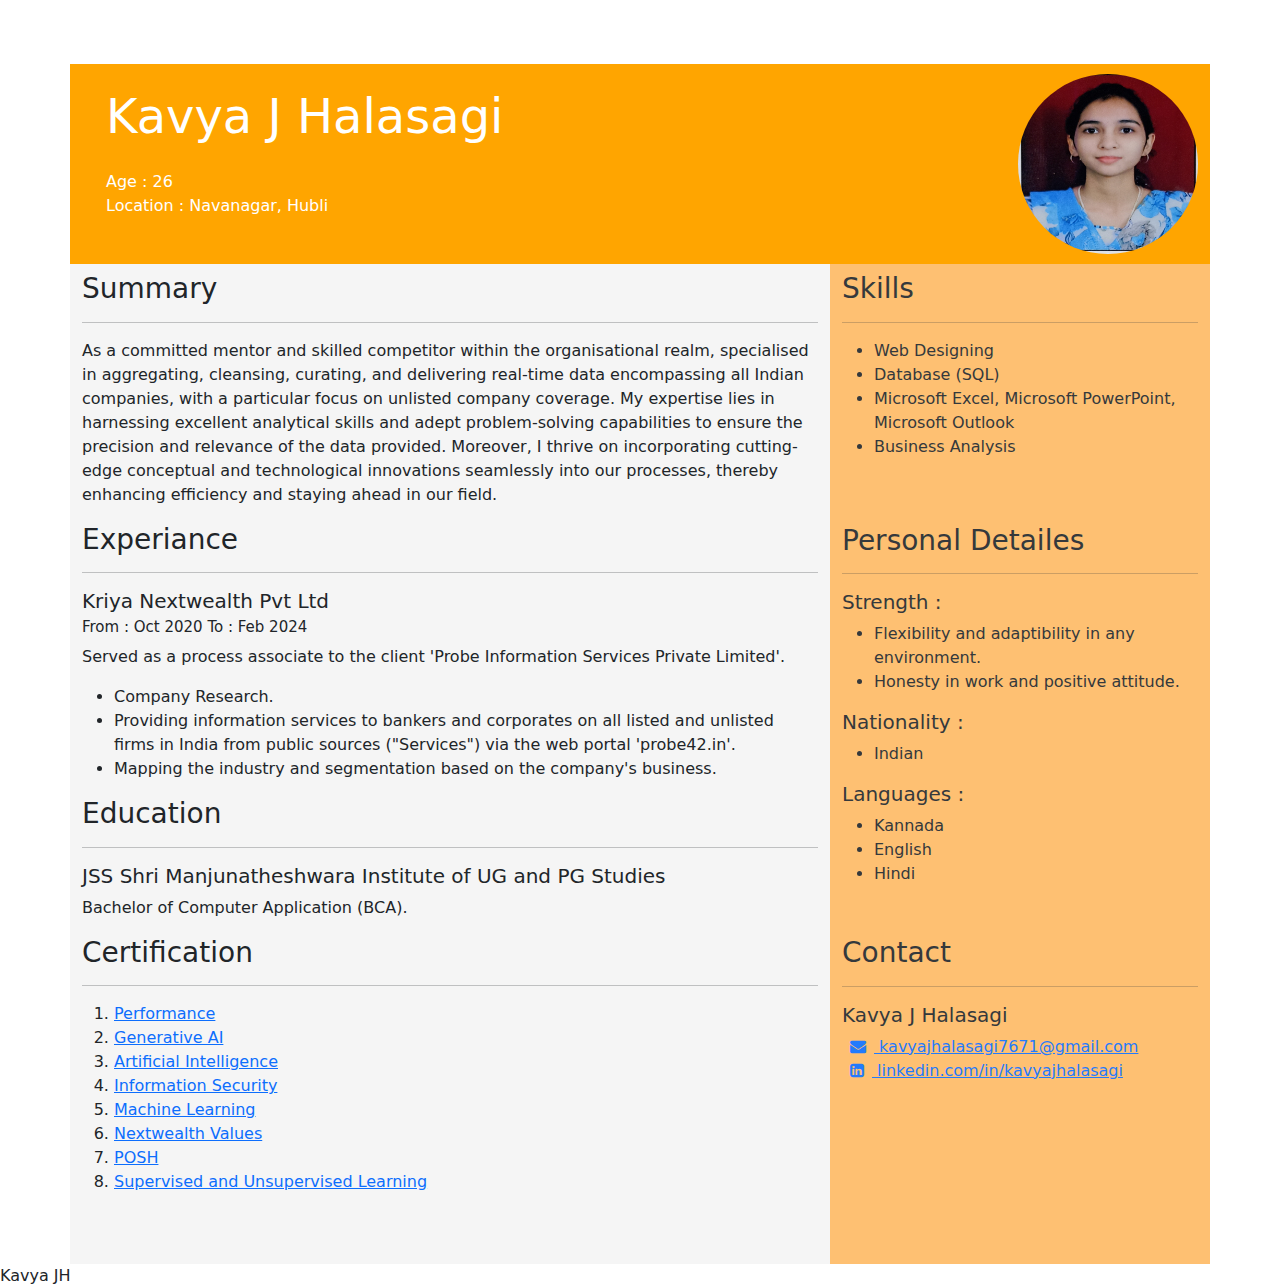
==== index.html @ 73ca9b75 "resume is done" ====
<!DOCTYPE html>
<html lang="en">
<head>
    <meta charset="UTF-8">
    <meta name="viewport" content="width=device-width, initial-scale=1.0">
    <title>My Resume</title>
    <link href="https://cdn.jsdelivr.net/npm/bootstrap@5.3.3/dist/css/bootstrap.min.css" rel="stylesheet" integrity="sha384-QWTKZyjpPEjISv5WaRU9OFeRpok6YctnYmDr5pNlyT2bRjXh0JMhjY6hW+ALEwIH" crossorigin="anonymous">
    <link rel="stylesheet" href="https://cdnjs.cloudflare.com/ajax/libs/font-awesome/4.7.0/css/font-awesome.min.css">
    <link rel="stylesheet" href="style.css">
</head>
<body>
    <div class="container justify-content-center">
       
            
       <div class="row">
        <div class="banner">
           <div class="d-flex justify-content-md-start flex-column pt-4 px-4 col-xs-12 col-md-8 col-sm-4 ">
               <h3 class="my_name mb-4">Kavya J Halasagi</h3>
                    <p>
                           Age : 26 <br />
                            Location : Navanagar, Hubli
                    </p> 
                    
            </div>  
            <div class="d-flex justify-content-end align-items-center col-lg-4 col-md-4 col-sm-8">   
                <img class="imag" src="./images/propic.jpg" alt="profile-photo">
            </div>
        </div>
    </div>
    <div class="resume-body">
        <div class="row align-items-start">
            <div class="col-lg-8 pt-2">
                <h3>Summary</h3>
                <hr/>
                <p>As a committed mentor and skilled competitor within the organisational realm, specialised in 
                aggregating, cleansing, curating, and delivering real-time data encompassing all Indian companies, 
                with a particular focus on unlisted company coverage. My expertise lies in harnessing excellent analytical 
                skills and adept problem-solving capabilities to ensure the precision and relevance of the data provided.
                Moreover, I thrive on incorporating cutting-edge conceptual and technological innovations seamlessly into our processes, 
                thereby enhancing efficiency and staying ahead in our field.</p>
                <h3>Experiance</h3>
                <hr/>
                <h5>Kriya Nextwealth Pvt Ltd    <br/><span style="font-size: 15px;">  From : Oct 2020 To : Feb 2024</span></h5>
                <p>Served as a process associate to the client 'Probe Information Services Private Limited'.</p>
                <ul>
                    <li>Company Research.</li>
                    <li>
                        Providing information services to bankers and corporates on all listed and unlisted firms in India from public sources ("Services") via the web portal 'probe42.in'.
                    </li>
                    <li>Mapping the industry and segmentation based on the company's business.</li>
                </ul>
                <h3>Education</h3>
                <hr/>
                <h5>JSS Shri Manjunatheshwara Institute of
                    UG and PG Studies</h5>
                <p>Bachelor of Computer Application (BCA).
                <h3>Certification</h3>
                <hr/>
                <ol>
                    <li><a href="./images/performance.png">Performance</a></li>
                    <li><a href="./images/GenAI.png">Generative AI</a></li>
                    <li><a href="./images/AI1.png">Artificial Intelligence</a></li>
                    <li><a href="./images/infosec.png">Information Security</a></li>
                    <li><a href="./images/machine_learning.png">Machine Learning</a></li>
                    <li><a href="./images/nextwealth_values.png">Nextwealth Values</a></li>
                    <li><a href="./images/posh.png">POSH</a></li>
                    <li><a href="./images/unsupervised_learning.png">Supervised and Unsupervised Learning</a></li>
                </ol>               </div>
              <div class="sidebar col-lg-4 pt-2">
                <h3>Skills</h3>
                <hr>
                <ul>
                    <li>Web Designing</li>
                    <li>Database (SQL)</li>
                    <li>Microsoft Excel, Microsoft PowerPoint, Microsoft Outlook</li>
                    <li>Business Analysis</li>
                </ul>
                <h3 style="margin-top: 65px;">Personal Detailes</h3>
                <hr/>
                <h5>Strength :</h5>
                <ul>
                   <li>Flexibility and adaptibility in any environment.</li>
                    <li>Honesty in work and positive attitude.</li>
               </ul>
               <h5>Nationality :</h5>
               <ul><li>Indian</li></ul>
               <h5>Languages :</h5>
               <ul>
                <li>Kannada</li>
                <li>English</li>
                <li>Hindi</li>
            </ul>
            <h3 style="margin-top: 50px;">Contact </h3>
            <hr/>
             <h5>Kavya J Halasagi</h5>
             <a href="https://mail.google.com/"><i class="fa fa-envelope px-2"></i>
                kavyajhalasagi7671@gmail.com</a><br>
              <a href="https://www.linkedin.com/in/kavyajhalasagi/"><i class="fa fa-linkedin-square px-2"></i>
                linkedin.com/in/kavyajhalasagi</a>
              </div>
        </div>
    </div>
 </div>
</body>
<footer>Kavya JH</footer>
</html>


<!-- <h3>Objective :</h3>
    <p>To be a part of dynamic work and to contribute efforts and knowledge to the Organization making the best use of the opportunities provided.</p>
    <h3>Education :</h3>
    <p>Graduate in Bachelor of Computer Application (BCA) in the institute of JSS SMI UG & PG Studies, Karanataka University Dharwad.</p>
    <h3>Work Experiance :</h3>
    <ol>
        <li><h4>MS Electricals :</h4>(Electrical vendors for Telecommunication compnies)</li>
        <h4>Role and Responsibilities :</h4>
        <p>Worked as a back office assistant from July 2019 to Aug 2020.</p>
            <ul>
                <li>Excel Works</li>
                <li>Billing</li>
                <li>Data Maintenance</li>
            </ul>
        <li><h4>Kriya Nextwealth Pvt Ltd :</h4></li>
        <h4>Role and Responsibilities :</h4>
        <p>Worked as a Process Associtae from Oct 2020 to Feb 2024.</p>
           <ul>
            <li>Sumerizing the primary business and related infromation of the listed and unlisted compnies from different origigns such credit ratings, official websites, annual reports and third party websites.</li>
            <li>Preparing a draft and uploading into a 'Jedi Platform'.</li>
            <li></li>
            <h5>Required Tools :</h5>
            <ul>
                <li>Jedi</li>
                <li>Probe 42</li>
                <li>MS Office</li>
            </ul>
           </ul>
    </ol>
    <h3>Other Information</h3>
    <ul>
           <li><a href="./public/skills.html">Technical Skills</a></li>
           <li><a href="./public/certificates.html">Certificates</a></li>
           <li><a href="./public/hobbies.html">Hobbies</a></li>
           <li><a href="./public/contact.html">Contact</a></li>
    </ul>
    <h3>Strength :</h3>
    <p>Flexibility and adaptibility in any environment.</p>
    <p>Honesty in work and positive attitude.</p>
    <h3>Declaration</h3>
    <p>I here by declare that the above given perticulars are true to the best of my knowledge and belief.</p> 




     <h3>Summary</h3>
                <hr/>
                <p>As a committed mentor and skilled competitor within the organisational realm, specialised in 
                aggregating, cleansing, curating, and delivering real-time data encompassing all Indian companies, 
                with a particular focus on unlisted company coverage. My expertise lies in harnessing excellent analytical 
                skills and adept problem-solving capabilities to ensure the precision and relevance of the data provided.
                Moreover, I thrive on incorporating cutting-edge conceptual and technological innovations seamlessly into our processes, 
                thereby enhancing efficiency and staying ahead in our field.</p>
                <h3>Experiance</h3>
                <hr/>
                <h5>Kriya Nextwealth Pvt Ltd    <br/><span style="font-size: 15px;">  From : Oct 2020 To : Feb 2024</span></h5>
                <p>Served as a process associate to the client 'Probe Information Services Private Limited'.</p>
                <ul>
                    <li>Company Research.</li>
                    <li>
                        Providing information services to bankers and corporates on all listed and unlisted firms in India from public sources ("Services") via the web portal 'probe42.in'.
                    </li>
                    <li>Mapping the industry and segmentation based on the company's business.</li>
                </ul>
                <h3>Education</h3>
                <hr/>
                <h5>JSS Shri Manjunatheshwara Institute of
                    UG and PG Studies</h5>
                <p>Bachelor of Computer Application (BCA).
                <h3>Certification</h3>
                <hr/>
                <ol>
                    <li><a href="./performance.html">Performance</a></li>
                    <li><a href="./generativeai.html">Generative AI</a></li>
                    <li><a href="./ai.html">Artificial Intelligence</a></li>
                    <li><a href="./infosec.html">Information Security</a></li>
                    <li><a href="./ml.html">Machine Learning</a></li>
                    <li><a href="./nwvalues.html">Nextwealth Values</a></li>
                    <li><a href="./posh.html">POSH</a></li>
                    <li><a href="./supervised.html">Supervised and Unsupervised Learning</a></li>
                </ol> 
  




-->
---- style.css ----
.container {
    width: 1200px;
    height: 1200px;
    margin-top: 5%;
    background-color: whitesmoke;
}
.banner
{
   background-color: orange;
    color: white;
   height: 200px;
   width: 100%;
   display: flex;
  
}
.my_name
{
   font-size: 3rem;
}

.imag {
    height: 180px;
    width: 180px;
    border-radius: 100%;
    float: right;
  
}
.resume-body{
    width: 100%;
    height: 900px;
}
.sidebar{
    background-color:#FFBB64;
    opacity: 90%;
    height: 1000px;
}
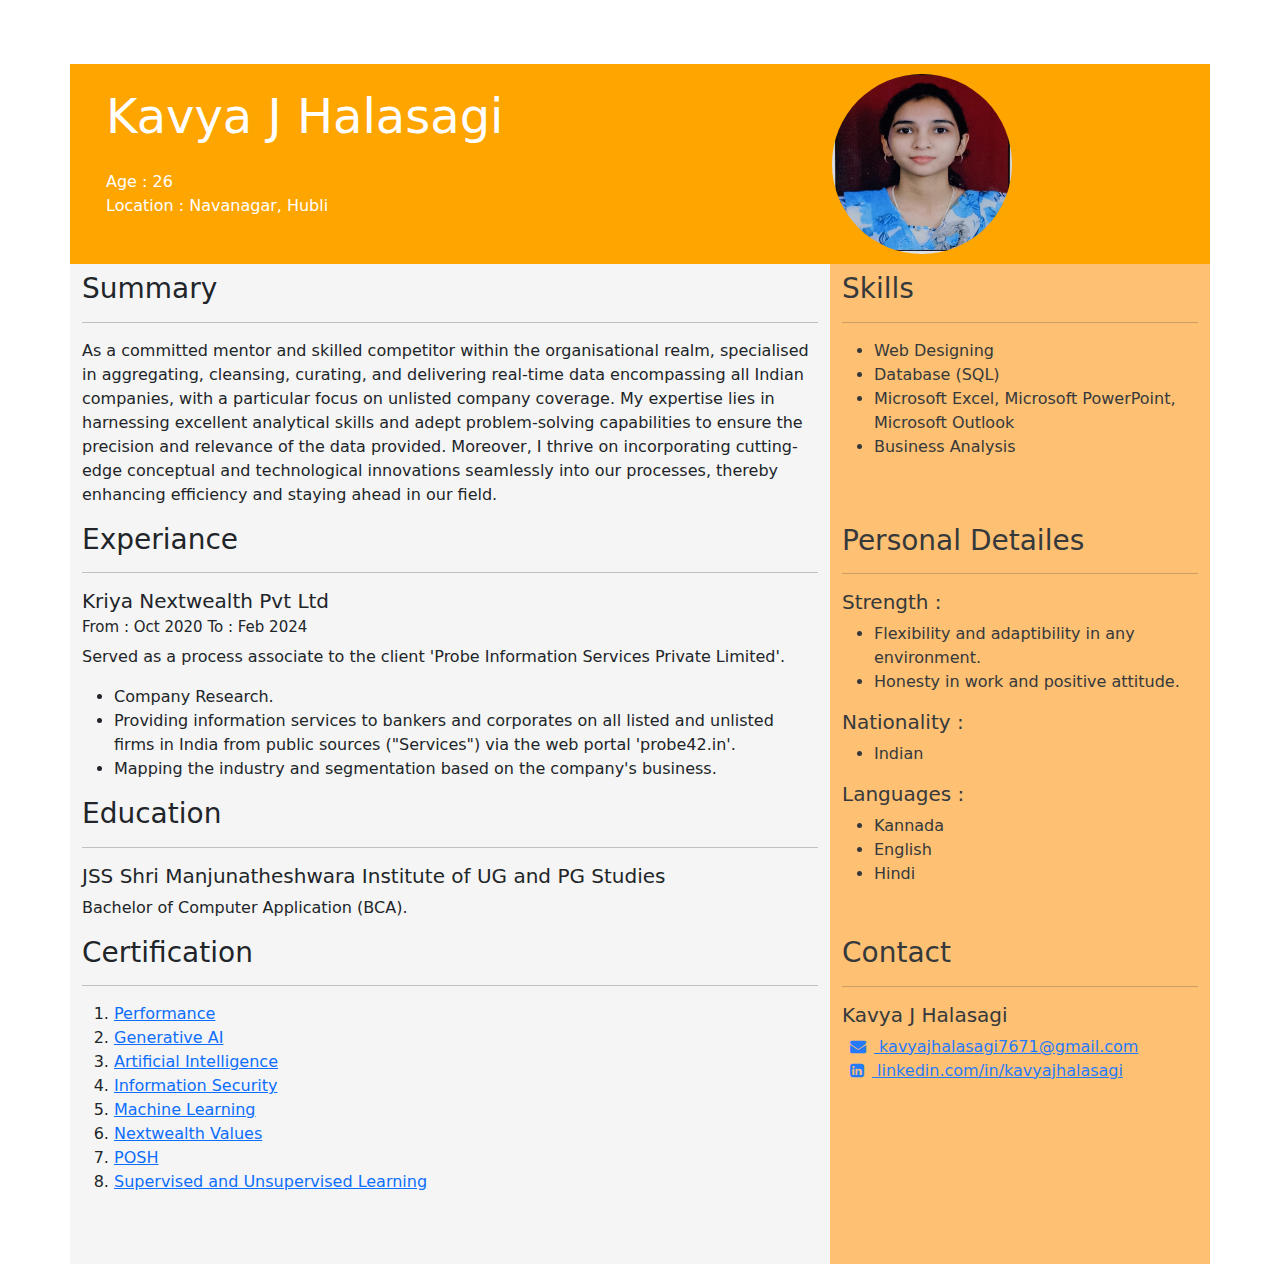
==== commit 5316ea5a: "modified index file" ====
--- a/index.html
+++ b/index.html
@@ -14,7 +14,7 @@
             
        <div class="row">
         <div class="banner">
-           <div class="d-flex justify-content-md-start flex-column pt-4 px-4 col-xs-12 col-md-8 col-sm-4 ">
+           <div class="d-flex justify-content-md-start flex-column pt-4 px-4 col-xs-12 col-md-6 col-sm-4 ">
                <h3 class="my_name mb-4">Kavya J Halasagi</h3>
                     <p>
                            Age : 26 <br />
@@ -22,7 +22,7 @@
                     </p> 
                     
             </div>  
-            <div class="d-flex justify-content-end align-items-center col-lg-4 col-md-4 col-sm-8">   
+            <div class="d-flex justify-content-end align-items-center col-lg-4 col-md-6 col-sm-8">   
                 <img class="imag" src="./images/propic.jpg" alt="profile-photo">
             </div>
         </div>
@@ -102,7 +102,6 @@
     </div>
  </div>
 </body>
-<footer>Kavya JH</footer>
 </html>
 
 
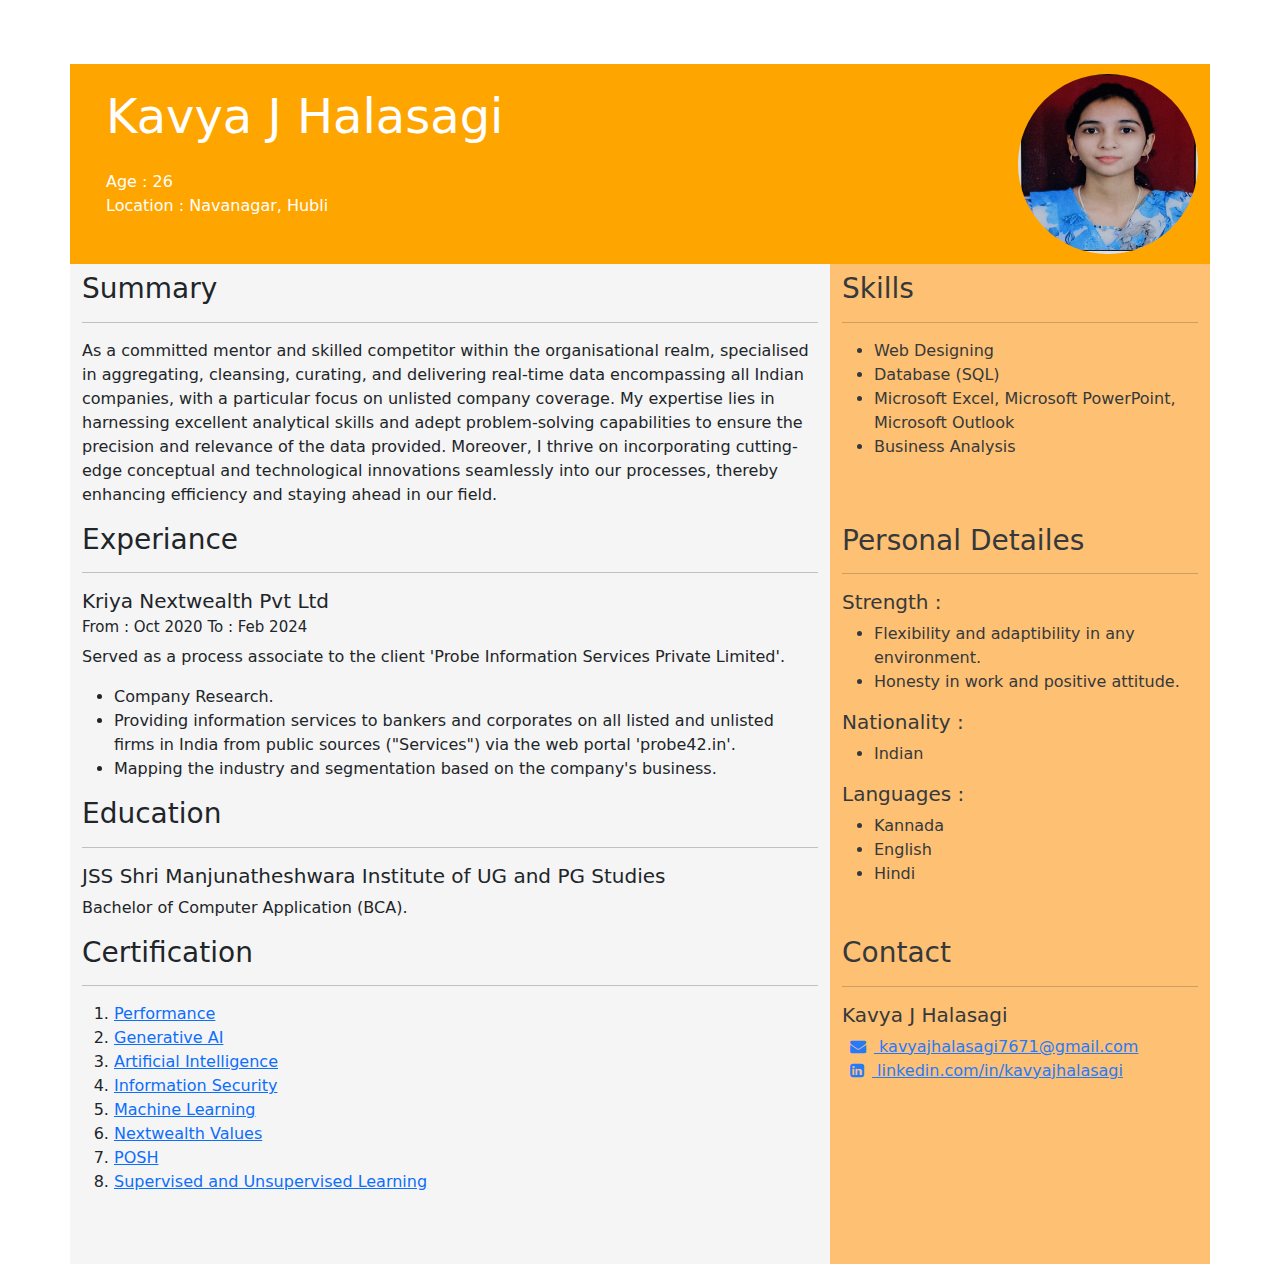
==== commit 160abd4b: "modified again" ====
--- a/index.html
+++ b/index.html
@@ -14,7 +14,7 @@
             
        <div class="row">
         <div class="banner">
-           <div class="d-flex justify-content-md-start flex-column pt-4 px-4 col-xs-12 col-md-6 col-sm-4 ">
+           <div class="d-flex justify-content-md-start flex-column pt-4 px-4 col-md-6 col-sm-12 ">
                <h3 class="my_name mb-4">Kavya J Halasagi</h3>
                     <p>
                            Age : 26 <br />
@@ -22,14 +22,14 @@
                     </p> 
                     
             </div>  
-            <div class="d-flex justify-content-end align-items-center col-lg-4 col-md-6 col-sm-8">   
+            <div class="d-flex justify-content-end align-items-center col-md-6 col-sm-12">   
                 <img class="imag" src="./images/propic.jpg" alt="profile-photo">
             </div>
         </div>
     </div>
     <div class="resume-body">
         <div class="row align-items-start">
-            <div class="col-lg-8 pt-2">
+            <div class="col-lg-8 col-sm-12 pt-2">
                 <h3>Summary</h3>
                 <hr/>
                 <p>As a committed mentor and skilled competitor within the organisational realm, specialised in 
@@ -66,7 +66,7 @@
                     <li><a href="./images/posh.png">POSH</a></li>
                     <li><a href="./images/unsupervised_learning.png">Supervised and Unsupervised Learning</a></li>
                 </ol>               </div>
-              <div class="sidebar col-lg-4 pt-2">
+              <div class="sidebar col-lg-4 col-sm-12 pt-2">
                 <h3>Skills</h3>
                 <hr>
                 <ul>
@@ -105,90 +105,3 @@
 </html>
 
 
-<!-- <h3>Objective :</h3>
-    <p>To be a part of dynamic work and to contribute efforts and knowledge to the Organization making the best use of the opportunities provided.</p>
-    <h3>Education :</h3>
-    <p>Graduate in Bachelor of Computer Application (BCA) in the institute of JSS SMI UG & PG Studies, Karanataka University Dharwad.</p>
-    <h3>Work Experiance :</h3>
-    <ol>
-        <li><h4>MS Electricals :</h4>(Electrical vendors for Telecommunication compnies)</li>
-        <h4>Role and Responsibilities :</h4>
-        <p>Worked as a back office assistant from July 2019 to Aug 2020.</p>
-            <ul>
-                <li>Excel Works</li>
-                <li>Billing</li>
-                <li>Data Maintenance</li>
-            </ul>
-        <li><h4>Kriya Nextwealth Pvt Ltd :</h4></li>
-        <h4>Role and Responsibilities :</h4>
-        <p>Worked as a Process Associtae from Oct 2020 to Feb 2024.</p>
-           <ul>
-            <li>Sumerizing the primary business and related infromation of the listed and unlisted compnies from different origigns such credit ratings, official websites, annual reports and third party websites.</li>
-            <li>Preparing a draft and uploading into a 'Jedi Platform'.</li>
-            <li></li>
-            <h5>Required Tools :</h5>
-            <ul>
-                <li>Jedi</li>
-                <li>Probe 42</li>
-                <li>MS Office</li>
-            </ul>
-           </ul>
-    </ol>
-    <h3>Other Information</h3>
-    <ul>
-           <li><a href="./public/skills.html">Technical Skills</a></li>
-           <li><a href="./public/certificates.html">Certificates</a></li>
-           <li><a href="./public/hobbies.html">Hobbies</a></li>
-           <li><a href="./public/contact.html">Contact</a></li>
-    </ul>
-    <h3>Strength :</h3>
-    <p>Flexibility and adaptibility in any environment.</p>
-    <p>Honesty in work and positive attitude.</p>
-    <h3>Declaration</h3>
-    <p>I here by declare that the above given perticulars are true to the best of my knowledge and belief.</p> 
-
-
-
-
-     <h3>Summary</h3>
-                <hr/>
-                <p>As a committed mentor and skilled competitor within the organisational realm, specialised in 
-                aggregating, cleansing, curating, and delivering real-time data encompassing all Indian companies, 
-                with a particular focus on unlisted company coverage. My expertise lies in harnessing excellent analytical 
-                skills and adept problem-solving capabilities to ensure the precision and relevance of the data provided.
-                Moreover, I thrive on incorporating cutting-edge conceptual and technological innovations seamlessly into our processes, 
-                thereby enhancing efficiency and staying ahead in our field.</p>
-                <h3>Experiance</h3>
-                <hr/>
-                <h5>Kriya Nextwealth Pvt Ltd    <br/><span style="font-size: 15px;">  From : Oct 2020 To : Feb 2024</span></h5>
-                <p>Served as a process associate to the client 'Probe Information Services Private Limited'.</p>
-                <ul>
-                    <li>Company Research.</li>
-                    <li>
-                        Providing information services to bankers and corporates on all listed and unlisted firms in India from public sources ("Services") via the web portal 'probe42.in'.
-                    </li>
-                    <li>Mapping the industry and segmentation based on the company's business.</li>
-                </ul>
-                <h3>Education</h3>
-                <hr/>
-                <h5>JSS Shri Manjunatheshwara Institute of
-                    UG and PG Studies</h5>
-                <p>Bachelor of Computer Application (BCA).
-                <h3>Certification</h3>
-                <hr/>
-                <ol>
-                    <li><a href="./performance.html">Performance</a></li>
-                    <li><a href="./generativeai.html">Generative AI</a></li>
-                    <li><a href="./ai.html">Artificial Intelligence</a></li>
-                    <li><a href="./infosec.html">Information Security</a></li>
-                    <li><a href="./ml.html">Machine Learning</a></li>
-                    <li><a href="./nwvalues.html">Nextwealth Values</a></li>
-                    <li><a href="./posh.html">POSH</a></li>
-                    <li><a href="./supervised.html">Supervised and Unsupervised Learning</a></li>
-                </ol> 
-  
-
-
-
-
--->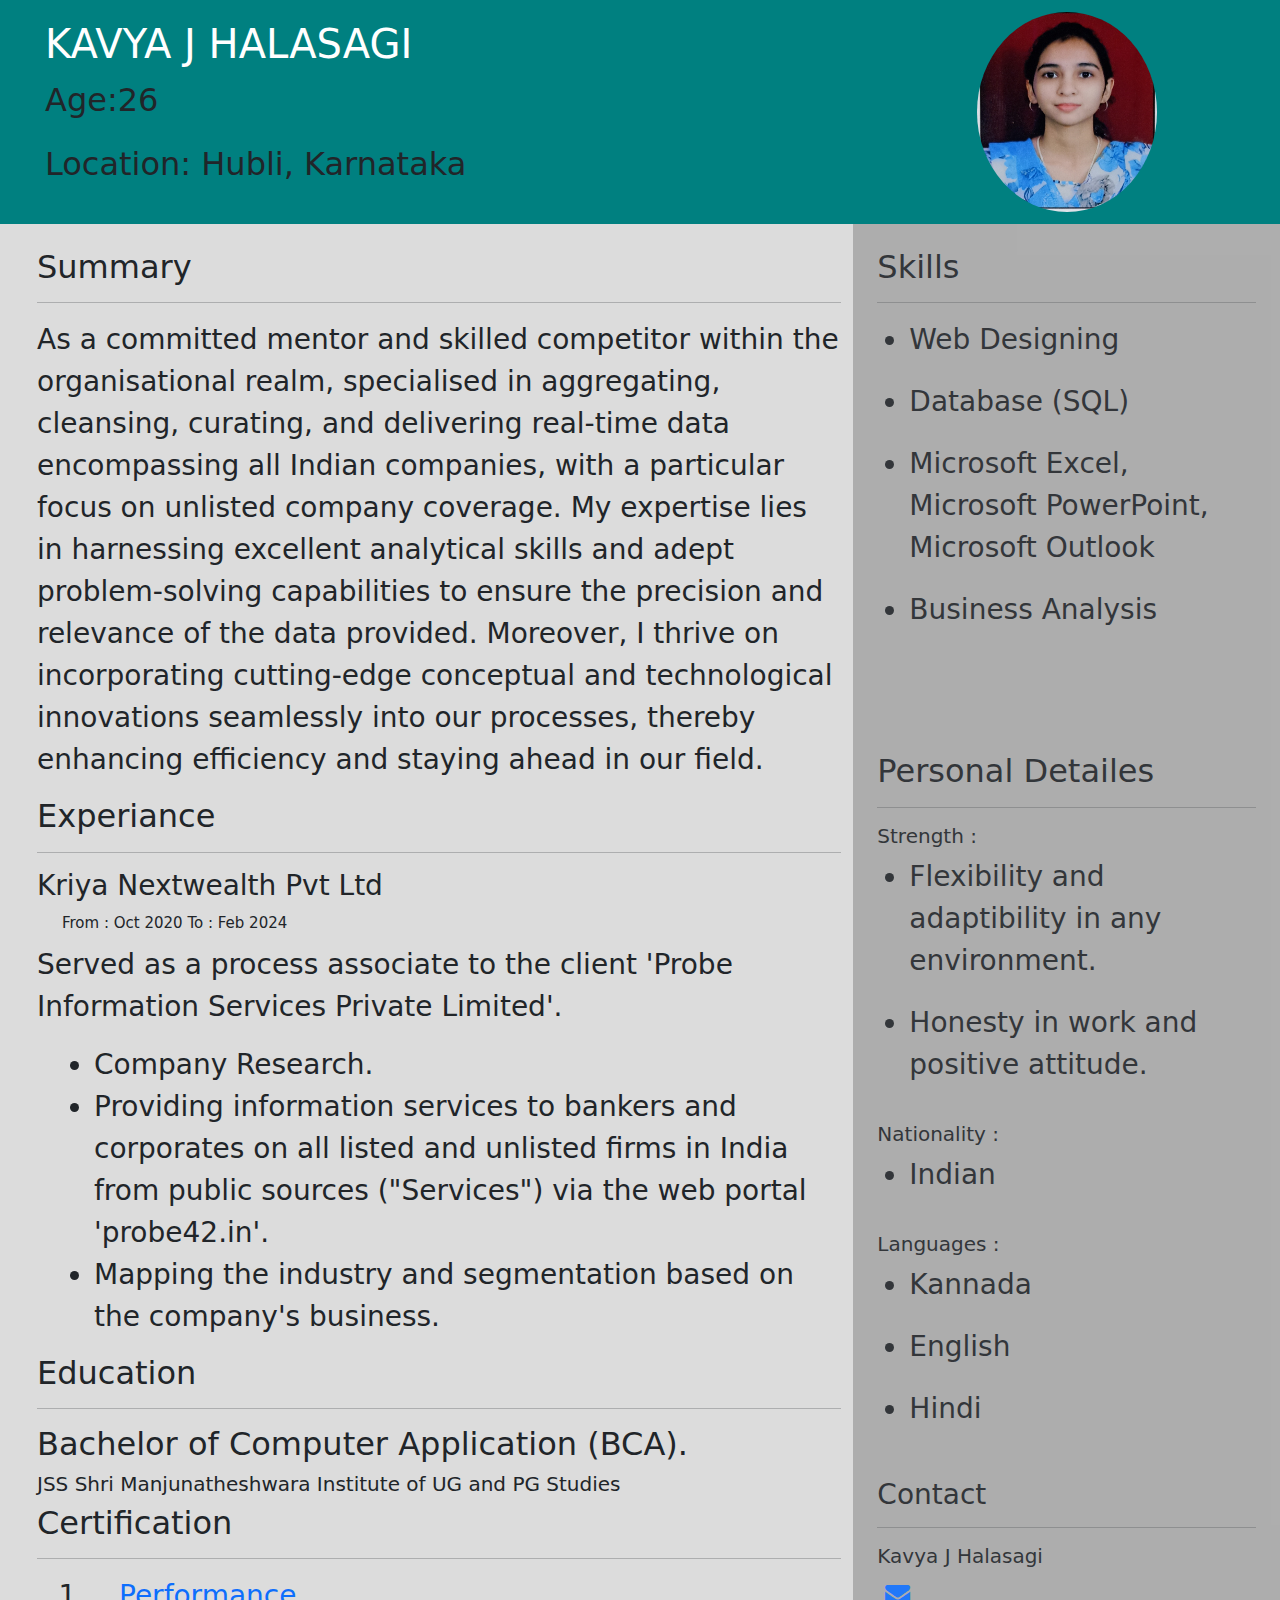
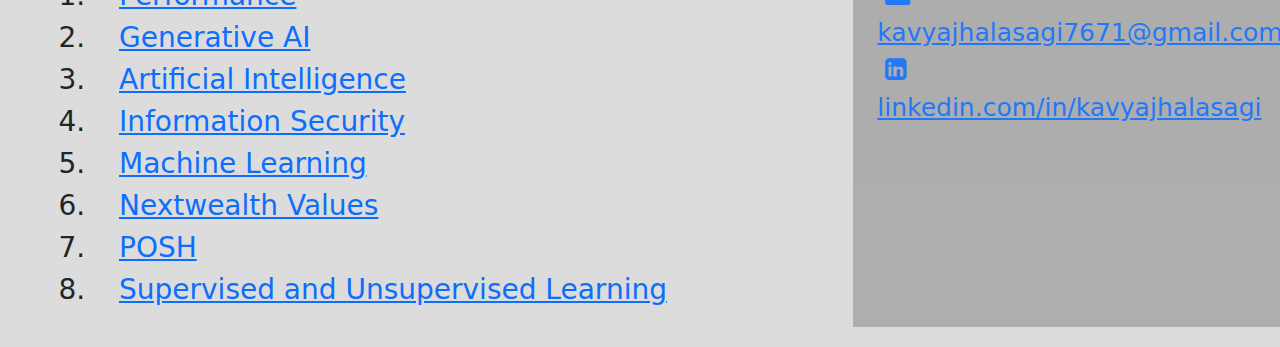
==== commit 3b1f4cd5: "Add files via upload" ====
--- a/index.html
+++ b/index.html
@@ -1,107 +1,103 @@
-<!DOCTYPE html>
-<html lang="en">
-<head>
-    <meta charset="UTF-8">
-    <meta name="viewport" content="width=device-width, initial-scale=1.0">
-    <title>My Resume</title>
-    <link href="https://cdn.jsdelivr.net/npm/bootstrap@5.3.3/dist/css/bootstrap.min.css" rel="stylesheet" integrity="sha384-QWTKZyjpPEjISv5WaRU9OFeRpok6YctnYmDr5pNlyT2bRjXh0JMhjY6hW+ALEwIH" crossorigin="anonymous">
-    <link rel="stylesheet" href="https://cdnjs.cloudflare.com/ajax/libs/font-awesome/4.7.0/css/font-awesome.min.css">
-    <link rel="stylesheet" href="style.css">
-</head>
-<body>
-    <div class="container justify-content-center">
-       
-            
-       <div class="row">
-        <div class="banner">
-           <div class="d-flex justify-content-md-start flex-column pt-4 px-4 col-md-6 col-sm-12 ">
-               <h3 class="my_name mb-4">Kavya J Halasagi</h3>
-                    <p>
-                           Age : 26 <br />
-                            Location : Navanagar, Hubli
-                    </p> 
-                    
-            </div>  
-            <div class="d-flex justify-content-end align-items-center col-md-6 col-sm-12">   
-                <img class="imag" src="./images/propic.jpg" alt="profile-photo">
-            </div>
-        </div>
-    </div>
-    <div class="resume-body">
-        <div class="row align-items-start">
-            <div class="col-lg-8 col-sm-12 pt-2">
-                <h3>Summary</h3>
-                <hr/>
-                <p>As a committed mentor and skilled competitor within the organisational realm, specialised in 
-                aggregating, cleansing, curating, and delivering real-time data encompassing all Indian companies, 
-                with a particular focus on unlisted company coverage. My expertise lies in harnessing excellent analytical 
-                skills and adept problem-solving capabilities to ensure the precision and relevance of the data provided.
-                Moreover, I thrive on incorporating cutting-edge conceptual and technological innovations seamlessly into our processes, 
-                thereby enhancing efficiency and staying ahead in our field.</p>
-                <h3>Experiance</h3>
-                <hr/>
-                <h5>Kriya Nextwealth Pvt Ltd    <br/><span style="font-size: 15px;">  From : Oct 2020 To : Feb 2024</span></h5>
-                <p>Served as a process associate to the client 'Probe Information Services Private Limited'.</p>
-                <ul>
-                    <li>Company Research.</li>
-                    <li>
-                        Providing information services to bankers and corporates on all listed and unlisted firms in India from public sources ("Services") via the web portal 'probe42.in'.
-                    </li>
-                    <li>Mapping the industry and segmentation based on the company's business.</li>
-                </ul>
-                <h3>Education</h3>
-                <hr/>
-                <h5>JSS Shri Manjunatheshwara Institute of
-                    UG and PG Studies</h5>
-                <p>Bachelor of Computer Application (BCA).
-                <h3>Certification</h3>
-                <hr/>
-                <ol>
-                    <li><a href="./images/performance.png">Performance</a></li>
-                    <li><a href="./images/GenAI.png">Generative AI</a></li>
-                    <li><a href="./images/AI1.png">Artificial Intelligence</a></li>
-                    <li><a href="./images/infosec.png">Information Security</a></li>
-                    <li><a href="./images/machine_learning.png">Machine Learning</a></li>
-                    <li><a href="./images/nextwealth_values.png">Nextwealth Values</a></li>
-                    <li><a href="./images/posh.png">POSH</a></li>
-                    <li><a href="./images/unsupervised_learning.png">Supervised and Unsupervised Learning</a></li>
-                </ol>               </div>
-              <div class="sidebar col-lg-4 col-sm-12 pt-2">
-                <h3>Skills</h3>
-                <hr>
-                <ul>
-                    <li>Web Designing</li>
-                    <li>Database (SQL)</li>
-                    <li>Microsoft Excel, Microsoft PowerPoint, Microsoft Outlook</li>
-                    <li>Business Analysis</li>
-                </ul>
-                <h3 style="margin-top: 65px;">Personal Detailes</h3>
-                <hr/>
-                <h5>Strength :</h5>
-                <ul>
-                   <li>Flexibility and adaptibility in any environment.</li>
-                    <li>Honesty in work and positive attitude.</li>
-               </ul>
-               <h5>Nationality :</h5>
-               <ul><li>Indian</li></ul>
-               <h5>Languages :</h5>
-               <ul>
-                <li>Kannada</li>
-                <li>English</li>
-                <li>Hindi</li>
-            </ul>
-            <h3 style="margin-top: 50px;">Contact </h3>
-            <hr/>
-             <h5>Kavya J Halasagi</h5>
-             <a href="https://mail.google.com/"><i class="fa fa-envelope px-2"></i>
-                kavyajhalasagi7671@gmail.com</a><br>
-              <a href="https://www.linkedin.com/in/kavyajhalasagi/"><i class="fa fa-linkedin-square px-2"></i>
-                linkedin.com/in/kavyajhalasagi</a>
-              </div>
-        </div>
-    </div>
- </div>
-</body>
-</html>
-
-
+<!DOCTYPE html>
+<html lang="en">
+    <head>
+        <meta charset="UTF-8">
+        <meta name="viewport" content="width=device-width, initial-scale=1.0">
+        <title>My Resume</title>
+        <link href="https://cdn.jsdelivr.net/npm/bootstrap@5.3.3/dist/css/bootstrap.min.css" rel="stylesheet" integrity="sha384-QWTKZyjpPEjISv5WaRU9OFeRpok6YctnYmDr5pNlyT2bRjXh0JMhjY6hW+ALEwIH" crossorigin="anonymous">
+        <link rel="stylesheet" href="https://cdnjs.cloudflare.com/ajax/libs/font-awesome/4.7.0/css/font-awesome.min.css">
+        <link rel="stylesheet" href="style.css">
+    </head>
+<body>
+<div class="maincontainer"> 
+    <div class="container-fluid">
+        <div class="row">
+            <div class="col-xl-8 col-sm-6 box1">
+                <h1>KAVYA J HALASAGI</h1>
+                <p>Age:26</p>
+                <p>Location: Hubli, Karnataka</p>
+            </div>
+            <div class="col-xl-4 col-sm-6 box2">
+                <img class="imag" src="./images/propic.jpg" alt="profile-photo">
+            </div>
+        </div>
+    </div>
+    <div class="container-fluid ">
+        <div class="row">
+            <div class="col-xl-8 col-sm-6 box3">
+                <h2 class="summary pt-4">Summary</h2>
+                <hr/>
+                <p>As a committed mentor and skilled competitor within the organisational realm, specialised in 
+                aggregating, cleansing, curating, and delivering real-time data encompassing all Indian companies, 
+                with a particular focus on unlisted company coverage. My expertise lies in harnessing excellent analytical 
+                skills and adept problem-solving capabilities to ensure the precision and relevance of the data provided.
+                Moreover, I thrive on incorporating cutting-edge conceptual and technological innovations seamlessly into our processes, 
+                thereby enhancing efficiency and staying ahead in our field.</p>
+                <h2>Experiance</h2>
+                <hr/>
+                <h3>Kriya Nextwealth Pvt Ltd    <br/><span style="font-size: 15px;">  From : Oct 2020 To : Feb 2024</span></h3>
+                <p>Served as a process associate to the client 'Probe Information Services Private Limited'.</p>
+                <ul>
+                    <li>Company Research.</li>
+                    <li>
+                        Providing information services to bankers and corporates on all listed and unlisted firms in India from public sources ("Services") via the web portal 'probe42.in'.
+                    </li>
+                    <li>Mapping the industry and segmentation based on the company's business.</li>
+                </ul>
+                <h2>Education</h2>
+                <hr/>
+                <h2>Bachelor of Computer Application (BCA).</h2>
+
+                <h5>JSS Shri Manjunatheshwara Institute of
+                    UG and PG Studies</h5>
+                <h2>Certification</h2>
+                <hr/>
+                <ol>
+                    <li><a href="./images/performance.png">Performance</a></li>
+                    <li><a href="./images/GenAI.png">Generative AI</a></li>
+                    <li><a href="./images/AI1.png">Artificial Intelligence</a></li>
+                    <li><a href="./images/infosec.png">Information Security</a></li>
+                    <li><a href="./images/machine_learning.png">Machine Learning</a></li>
+                    <li><a href="./images/nextwealth_values.png">Nextwealth Values</a></li>
+                    <li><a href="./images/posh.png">POSH</a></li>
+                    <li><a href="./images/unsupervised_learning.png">Supervised and Unsupervised Learning</a></li>
+                </ol>      
+            </div>
+            <div class="col-xl-4 col-sm-6 px-4 box4">
+                <h2 class="skills pt-4">Skills</h2>
+                <hr>
+                <ul>
+                    <li>Web Designing</li>
+                    <li>Database (SQL)</li>
+                    <li>Microsoft Excel, Microsoft PowerPoint, Microsoft Outlook</li>
+                    <li>Business Analysis</li>
+                </ul>
+                <h2 style="margin-top: 101px;">Personal Detailes</h2>
+                <hr/>
+                <h5>Strength :</h5>
+                <ul>
+                   <li>Flexibility and adaptibility in any environment.</li>
+                    <li>Honesty in work and positive attitude.</li>
+               </ul>
+               <h5>Nationality :</h5>
+               <ul><li>Indian</li></ul>
+               <h5>Languages :</h5>
+               <ul>
+                <li>Kannada</li>
+                <li>English</li>
+                <li>Hindi</li>
+            </ul>
+            <h3 style="margin-top: 28px;">Contact </h3>
+            <hr/>
+             <h5>Kavya J Halasagi</h5>
+             <a href="https://mail.google.com/"><i class="fa fa-envelope px-2"></i>
+                kavyajhalasagi7671@gmail.com</a><br>
+              <a href="https://www.linkedin.com/in/kavyajhalasagi/"><i class="fa fa-linkedin-square px-2"></i>
+                linkedin.com/in/kavyajhalasagi</a>
+            </div>
+
+        </div>
+    </div>
+</div>       
+</body>
+</html>--- a/style.css
+++ b/style.css
@@ -1,36 +1,64 @@
-.container {
-    width: 1200px;
-    height: 1200px;
-    margin-top: 5%;
-    background-color: whitesmoke;
-}
-.banner
-{
-   background-color: orange;
-    color: white;
-   height: 200px;
-   width: 100%;
-   display: flex;
-  
-}
-.my_name
-{
-   font-size: 3rem;
-}
-
-.imag {
-    height: 180px;
-    width: 180px;
-    border-radius: 100%;
-    float: right;
-  
-}
-.resume-body{
-    width: 100%;
-    height: 900px;
-}
-.sidebar{
-    background-color:#FFBB64;
-    opacity: 90%;
-    height: 1000px;
-}
+*{
+    padding:0;
+    margin:0;
+}
+body{
+    display: flex;
+    justify-content: center;
+}
+.maincontainer{
+    max-width: 1400px;
+    height: auto;
+    background-color: gainsboro;
+    padding-bottom: 20px;
+}
+
+.container{
+    width: 100%;
+    height: auto;
+   
+}
+.box1{
+    padding: 20px;
+    display: flex;
+    flex-direction: column;
+    font-size: 2rem;
+    background-color: teal;
+}
+.box1 h1{
+  color: white;
+
+}
+.box1 h1, p{
+  margin-left: 25px;    
+  }
+.box2{
+    display: flex;
+    justify-content: center;
+    align-items: center;
+    background-color: teal;
+}
+.imag{
+    height: 200px;
+    width:  180px;
+    border-radius: 50%;
+}
+.box3 *{
+    margin-left: 25px;  
+}
+.box3 p,li{
+    font-size: 28px;
+}
+.box4 {
+    background-color: darkgray;
+    opacity: 90%;
+
+}
+.box4 li{
+    font-size: 28px;
+    padding-bottom: 20px;
+
+}
+.box4 a{
+    font-size: 25px;   
+}